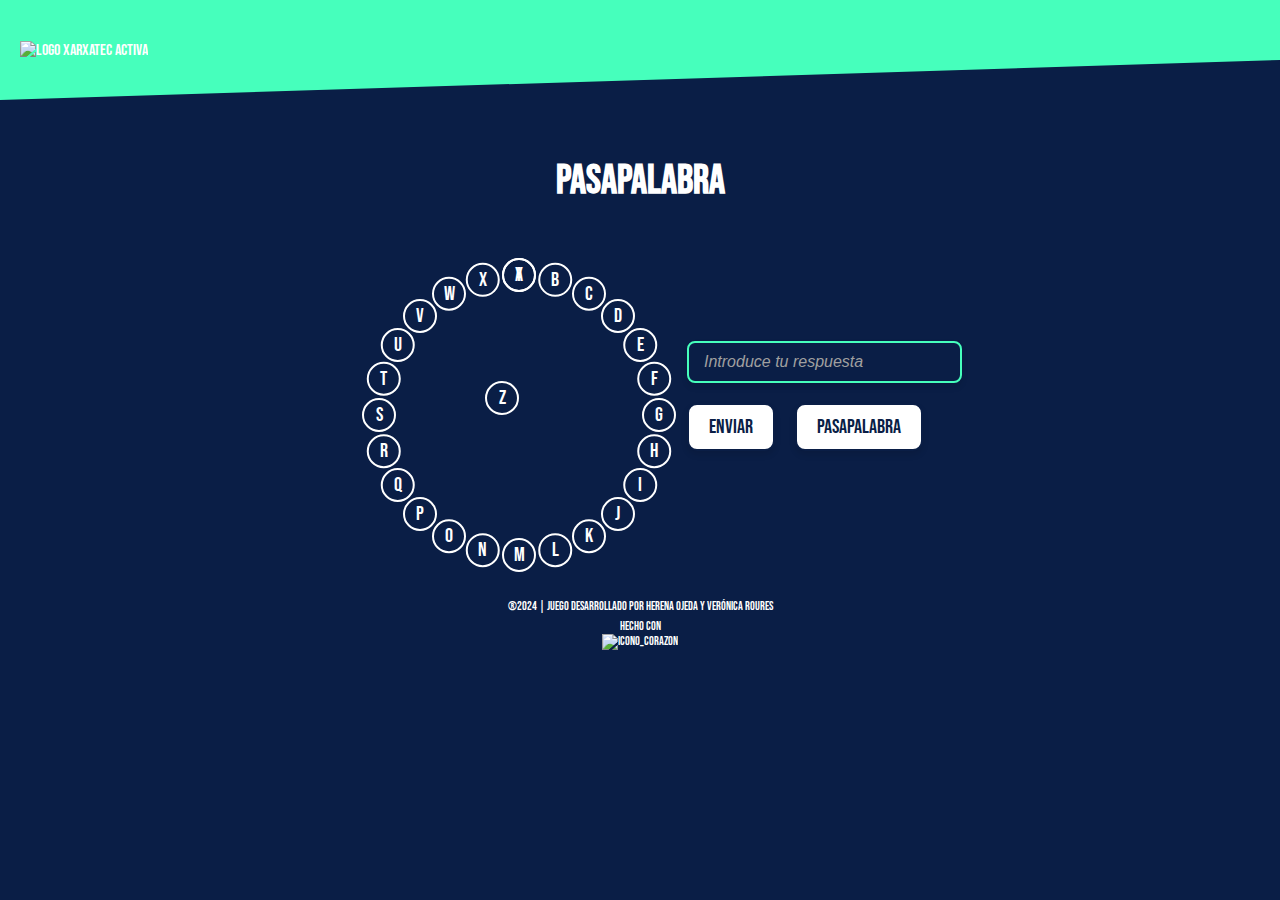
==== index2.html @ 15e7dbcb "Add files via upload" ====
<!DOCTYPE html>
<html lang="es">
<head>
    <meta charset="UTF-8">
    <meta name="viewport" content="width=device-width, initial-scale=1.0">
    <link href="https://fonts.googleapis.com/css2?family=Bebas+Neue&display=swap" rel="stylesheet">
    <link rel="stylesheet" href="style.css">
    <script src="script.js" async></script>
    <title>Juego Pasapalabra Xarxatec</title>
</head>
<body>
    <header>
        <div>
            <img src="public/img/Logo_Xarxatec.svg" alt="Logo Xarxatec Activa" class="logo">
        </div>
    </header>
    <div class="titulo">
        <h1>Pasapalabra</h1>
    </div>
    <section id="area-juego">
        <ul class="circulo">
            <li class="letra">A</li>
            <li class="letra">B</li>
            <li class="letra">C</li>
            <li class="letra">D</li>
            <li class="letra">E</li>
            <li class="letra">F</li>
            <li class="letra">G</li>
            <li class="letra">H</li>
            <li class="letra">I</li>
            <li class="letra">J</li>
            <li class="letra">K</li>
            <li class="letra">L</li>
            <li class="letra">M</li>
            <li class="letra">N</li>
            <li class="letra">O</li>
            <li class="letra">P</li>
            <li class="letra">Q</li>
            <li class="letra">R</li>
            <li class="letra">S</li>
            <li class="letra">T</li>
            <li class="letra">U</li>
            <li class="letra">V</li>
            <li class="letra">W</li>
            <li class="letra">X</li>
            <li class="letra">Y</li>
            <li class="letra">Z</li>
        </ul>
            <div class="area-pregunta"> 
                <p id="pista"></p>
                <p id="pregunta"></p>
                <input id="respuesta" class="respuesta" type="text" placeholder="Introduce tu respuesta">
                <div class="botones">
                    <button class="button" id="enviar">Enviar</button>
                    <button class="button" id="pasapalabra">Pasapalabra</button>
                </div>
            </div>
        </section>

    <footer>
        <div id="pie-pagina">
            <p>®2024 | Juego desarrollado por Herena Ojeda y Verónica Roures</p>
            <p>Hecho con <br><img src="public/img/Icono_corazon.svg" alt="Icono_corazon" class="icono-corazon"></p>
        </div>
    </footer>
</body>
</html>
---- style.css ----
body {
    margin:0;
    padding:0;
    font-family:'bebas neue', sans-serif;
    color:#ffffff;
    background-color: #0A1E46;
}

header {
    display: flex;
    justify-content: left;
    align-items: center;
    padding-left: 20px;
    background-color: #46ffbc;
    height: 100px;
    position: relative;
    clip-path: polygon(0 0, 100% 0, 100% 60%, 0 100%);
}

h1 {
    font-size: 40px;
    text-transform: uppercase;
    text-align:center;
    padding-top: 30px;
}

h2 {
    font-size:30px;
}

#contenedor-instrucciones {
    width: 600px; 
    margin: 0 auto;
    font-family: 'Segoe UI', Tahoma, Geneva, Verdana, sans-serif;
    text-align:center;
}

.link-boton {
    text-decoration: none;
    display: flex;
    justify-content: center;
    align-items: center;    
}

.button {
    font-family: 'Bebas Neue', sans-serif;
    font-size: 20px;
    color: #0A1E46;
    background-color: white;
    border: 2px solid #0A1E46;
    border-radius: 10px;
    padding: 10px 20px;
    cursor: pointer; 
    transition: all 0.3s ease; 
    display: block;
    margin: 20px 0px;
    box-shadow: 0px 4px 6px rgba(0, 0, 0, 0.1);
}

.button:hover {
    background-color: #46ffbc;
    color: #073174; 
    transform: scale(1.05); 
    box-shadow: 0px 6px 8px rgba(0, 0, 0, 0.2); 
}

.button:active {
    background-color: #073174; 
    transform: scale(0.98); 
    box-shadow: 0px 2px 4px rgba(0, 0, 0, 0.1);
}

.botones {
    display: flex;               
    justify-content: flex-start; 
    gap: 20px;
    margin:0px;
    padding:0px;                   
}


footer {
    background-color:#0A1E46;
    height: 50px;
    justify-content: center;
    padding-top: 30px;
    text-align: center;
}

footer p {
    margin: 5px 0;
    text-align:center;
    font-size: 12px;
    color: white;
}

.icono-corazon {
    text-align: center;
    width: 15px; 
    height: 15px;
}

#area-juego{
    display: flex;
    justify-content: space-between;
    align-items: center;
    width: 45%;
    margin: 0 auto;
}

.circulo {
    width:300px;
    height: 300px;
    border-radius: 50%;
    list-style: none;
    padding: 0;
    position: relative;
    
}

.area-respuesta {
    width:300px;
    height: 300px;
    position: relative;
    padding-top:80px;
}

.letra {
    color:white;
}

.respuesta {
    width: 100%;
    max-width: 400px;  
    padding: 10px 15px; 
    font-size: 16px;  
    border: 2px solid #46ffbc;  
    border-radius: 8px;  
    background-color: #0A1E46;  
    color: #ffffff;  
    box-shadow: 0 4px 6px rgba(0, 0, 0, 0.1);  
    transition: all 0.3s ease; 
}

.respuesta::placeholder {
    color: #a0a0a0;  
    font-style: italic;  
}

.respuesta:focus {
    border-color: #ffffff; 
    box-shadow: 0 4px 8px rgba(70, 255, 188, 0.5);  
    outline: none;  
    background-color: #073174;  
}
.circulo .letra {
    position: absolute;
    top:50%;
    left:50%;
    transform-origin: 0 0;
    transform: translate(-50%, -50%);
    font-size: 20px;
    color: white;
    width: 30px;  
    height: 30px;
    border: 2px solid white; 
    border-radius: 50%; 
    display: flex;
    justify-content: center;
    align-items: center;
}
.circulo .letra:nth-child(1)  { transform: rotate(-90deg) translate(140px) rotate(90deg); }
.circulo .letra:nth-child(2)  { transform: rotate(-75deg) translate(140px) rotate(75deg); }
.circulo .letra:nth-child(3)  { transform: rotate(-60deg) translate(140px) rotate(60deg); }
.circulo .letra:nth-child(4)  { transform: rotate(-45deg) translate(140px) rotate(45deg); }
.circulo .letra:nth-child(5)  { transform: rotate(-30deg) translate(140px) rotate(30deg); }
.circulo .letra:nth-child(6)  { transform: rotate(-15deg) translate(140px) rotate(15deg); }
.circulo .letra:nth-child(7)  { transform: rotate(0deg) translate(140px) rotate(0deg); }
.circulo .letra:nth-child(8)  { transform: rotate(15deg) translate(140px) rotate(-15deg); }
.circulo .letra:nth-child(9)  { transform: rotate(30deg) translate(140px) rotate(-30deg); }
.circulo .letra:nth-child(10) { transform: rotate(45deg) translate(140px) rotate(-45deg); }
.circulo .letra:nth-child(11) { transform: rotate(60deg) translate(140px) rotate(-60deg); }
.circulo .letra:nth-child(12) { transform: rotate(75deg) translate(140px) rotate(-75deg); }
.circulo .letra:nth-child(13) { transform: rotate(90deg) translate(140px) rotate(-90deg); }
.circulo .letra:nth-child(14) { transform: rotate(105deg) translate(140px) rotate(-105deg); }
.circulo .letra:nth-child(15) { transform: rotate(120deg) translate(140px) rotate(-120deg); }
.circulo .letra:nth-child(16) { transform: rotate(135deg) translate(140px) rotate(-135deg); }
.circulo .letra:nth-child(17) { transform: rotate(150deg) translate(140px) rotate(-150deg); }
.circulo .letra:nth-child(18) { transform: rotate(165deg) translate(140px) rotate(-165deg); }
.circulo .letra:nth-child(19) { transform: rotate(180deg) translate(140px) rotate(-180deg); }
.circulo .letra:nth-child(20) { transform: rotate(195deg) translate(140px) rotate(-195deg); }
.circulo .letra:nth-child(21) { transform: rotate(210deg) translate(140px) rotate(-210deg); }
.circulo .letra:nth-child(22) { transform: rotate(225deg) translate(140px) rotate(-225deg); }
.circulo .letra:nth-child(23) { transform: rotate(240deg) translate(140px) rotate(-240deg); }
.circulo .letra:nth-child(24) { transform: rotate(255deg) translate(140px) rotate(-255deg); }
.circulo .letra:nth-child(25) { transform: rotate(270deg) translate(140px) rotate(-270deg); }

.letra-actual{
    background-color: orange;
    color: white;
}

.acierto{
    background-color: green;
    color: white;
}
.fallo{
    background-color:red;
    color: white;
}
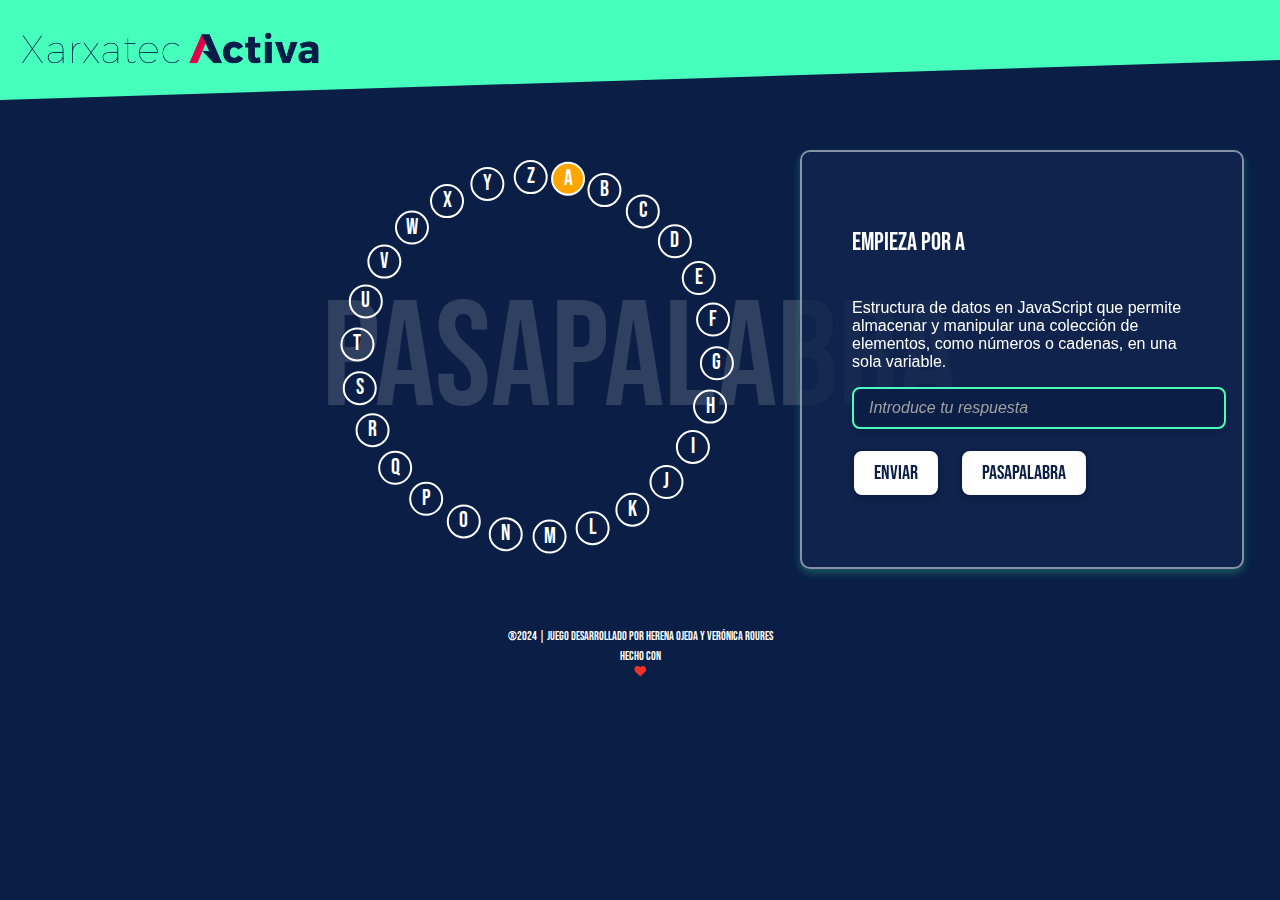
==== commit f3243661: "avances diseño + responsive" ====
--- a/index2.html
+++ b/index2.html
@@ -1,67 +1,68 @@
-<!DOCTYPE html>
-<html lang="es">
-<head>
-    <meta charset="UTF-8">
-    <meta name="viewport" content="width=device-width, initial-scale=1.0">
-    <link href="https://fonts.googleapis.com/css2?family=Bebas+Neue&display=swap" rel="stylesheet">
-    <link rel="stylesheet" href="style.css">
-    <script src="script.js" async></script>
-    <title>Juego Pasapalabra Xarxatec</title>
-</head>
-<body>
-    <header>
-        <div>
-            <img src="public/img/Logo_Xarxatec.svg" alt="Logo Xarxatec Activa" class="logo">
-        </div>
-    </header>
-    <div class="titulo">
-        <h1>Pasapalabra</h1>
-    </div>
-    <section id="area-juego">
-        <ul class="circulo">
-            <li class="letra">A</li>
-            <li class="letra">B</li>
-            <li class="letra">C</li>
-            <li class="letra">D</li>
-            <li class="letra">E</li>
-            <li class="letra">F</li>
-            <li class="letra">G</li>
-            <li class="letra">H</li>
-            <li class="letra">I</li>
-            <li class="letra">J</li>
-            <li class="letra">K</li>
-            <li class="letra">L</li>
-            <li class="letra">M</li>
-            <li class="letra">N</li>
-            <li class="letra">O</li>
-            <li class="letra">P</li>
-            <li class="letra">Q</li>
-            <li class="letra">R</li>
-            <li class="letra">S</li>
-            <li class="letra">T</li>
-            <li class="letra">U</li>
-            <li class="letra">V</li>
-            <li class="letra">W</li>
-            <li class="letra">X</li>
-            <li class="letra">Y</li>
-            <li class="letra">Z</li>
-        </ul>
-            <div class="area-pregunta"> 
-                <p id="pista"></p>
-                <p id="pregunta"></p>
-                <input id="respuesta" class="respuesta" type="text" placeholder="Introduce tu respuesta">
-                <div class="botones">
-                    <button class="button" id="enviar">Enviar</button>
-                    <button class="button" id="pasapalabra">Pasapalabra</button>
-                </div>
-            </div>
-        </section>
-
-    <footer>
-        <div id="pie-pagina">
-            <p>®2024 | Juego desarrollado por Herena Ojeda y Verónica Roures</p>
-            <p>Hecho con <br><img src="public/img/Icono_corazon.svg" alt="Icono_corazon" class="icono-corazon"></p>
-        </div>
-    </footer>
-</body>
-</html>
+<!DOCTYPE html>
+<html lang="es">
+<head>
+    <meta charset="UTF-8">
+    <meta name="viewport" content="width=device-width, initial-scale=1.0">
+    <link href="https://fonts.googleapis.com/css2?family=Bebas+Neue&display=swap" rel="stylesheet">
+    <link rel="stylesheet" href="style.css">
+    <script src="script.js" async></script>
+    <title>Juego Pasapalabra Xarxatec</title>
+</head>
+<body>
+    <header>
+        <div>
+            <img src="public/img/Logo_Xarxatec.svg" alt="Logo Xarxatec Activa" class="logo">
+        </div>
+    </header>
+    <section id="area-juego">
+        <div class="area-circulo">
+            <ul class="circulo">
+                <li id="A" class="letra">A</li>
+                <li id="B" class="letra">B</li>
+                <li id="C" class="letra">C</li>
+                <li id="D" class="letra">D</li>
+                <li id="E" class="letra">E</li>
+                <li id="F" class="letra">F</li>
+                <li id="G" class="letra">G</li>
+                <li id="H" class="letra">H</li>
+                <li id="I" class="letra">I</li>
+                <li id="J" class="letra">J</li>
+                <li id="K" class="letra">K</li>
+                <li id="L" class="letra">L</li>
+                <li id="M" class="letra">M</li>
+                <li id="N" class="letra">N</li>
+                <li id="O" class="letra">O</li>
+                <li id="P" class="letra">P</li>
+                <li id="Q" class="letra">Q</li>
+                <li id="R" class="letra">R</li>
+                <li id="S" class="letra">S</li>
+                <li id="T" class="letra">T</li>
+                <li id="U" class="letra">U</li>
+                <li id="V" class="letra">V</li>
+                <li id="W" class="letra">W</li>
+                <li id="X" class="letra">X</li>
+                <li id="Y" class="letra">Y</li>
+                <li id="Z" class="letra">Z</li>
+            </ul>
+        </div>
+        <div class="area-pregunta-respuesta">
+            <div class="area-pregunta"> 
+                <p class="texto-inicial" id="pista"></p>
+                <p class="texto-inicial" id="pregunta"></p>
+                <input id="respuesta" class="respuesta" type="text" placeholder="Introduce tu respuesta">
+                <div class="botones">
+                    <button class="button" id="enviar">Enviar</button>
+                    <button class="button" id="pasapalabra">Pasapalabra</button>
+                </div>
+            </div>
+        </div>
+    </section>
+
+    <footer>
+        <div id="pie-pagina">
+            <p>®2024 | Juego desarrollado por Herena Ojeda y Verónica Roures</p>
+            <p>Hecho con <br><img src="public/img/Icono_corazon.svg" alt="Icono_corazon" class="icono-corazon"></p>
+        </div>
+    </footer>
+</body>
+</html>
--- a/style.css
+++ b/style.css
@@ -1,210 +1,362 @@
-body {
-    margin:0;
-    padding:0;
-    font-family:'bebas neue', sans-serif;
-    color:#ffffff;
-    background-color: #0A1E46;
-}
-
-header {
-    display: flex;
-    justify-content: left;
-    align-items: center;
-    padding-left: 20px;
-    background-color: #46ffbc;
-    height: 100px;
-    position: relative;
-    clip-path: polygon(0 0, 100% 0, 100% 60%, 0 100%);
-}
-
-h1 {
-    font-size: 40px;
-    text-transform: uppercase;
-    text-align:center;
-    padding-top: 30px;
-}
-
-h2 {
-    font-size:30px;
-}
-
-#contenedor-instrucciones {
-    width: 600px; 
-    margin: 0 auto;
-    font-family: 'Segoe UI', Tahoma, Geneva, Verdana, sans-serif;
-    text-align:center;
-}
-
-.link-boton {
-    text-decoration: none;
-    display: flex;
-    justify-content: center;
-    align-items: center;    
-}
-
-.button {
-    font-family: 'Bebas Neue', sans-serif;
-    font-size: 20px;
-    color: #0A1E46;
-    background-color: white;
-    border: 2px solid #0A1E46;
-    border-radius: 10px;
-    padding: 10px 20px;
-    cursor: pointer; 
-    transition: all 0.3s ease; 
-    display: block;
-    margin: 20px 0px;
-    box-shadow: 0px 4px 6px rgba(0, 0, 0, 0.1);
-}
-
-.button:hover {
-    background-color: #46ffbc;
-    color: #073174; 
-    transform: scale(1.05); 
-    box-shadow: 0px 6px 8px rgba(0, 0, 0, 0.2); 
-}
-
-.button:active {
-    background-color: #073174; 
-    transform: scale(0.98); 
-    box-shadow: 0px 2px 4px rgba(0, 0, 0, 0.1);
-}
-
-.botones {
-    display: flex;               
-    justify-content: flex-start; 
-    gap: 20px;
-    margin:0px;
-    padding:0px;                   
-}
-
-
-footer {
-    background-color:#0A1E46;
-    height: 50px;
-    justify-content: center;
-    padding-top: 30px;
-    text-align: center;
-}
-
-footer p {
-    margin: 5px 0;
-    text-align:center;
-    font-size: 12px;
-    color: white;
-}
-
-.icono-corazon {
-    text-align: center;
-    width: 15px; 
-    height: 15px;
-}
-
-#area-juego{
-    display: flex;
-    justify-content: space-between;
-    align-items: center;
-    width: 45%;
-    margin: 0 auto;
-}
-
-.circulo {
-    width:300px;
-    height: 300px;
-    border-radius: 50%;
-    list-style: none;
-    padding: 0;
-    position: relative;
-    
-}
-
-.area-respuesta {
-    width:300px;
-    height: 300px;
-    position: relative;
-    padding-top:80px;
-}
-
-.letra {
-    color:white;
-}
-
-.respuesta {
-    width: 100%;
-    max-width: 400px;  
-    padding: 10px 15px; 
-    font-size: 16px;  
-    border: 2px solid #46ffbc;  
-    border-radius: 8px;  
-    background-color: #0A1E46;  
-    color: #ffffff;  
-    box-shadow: 0 4px 6px rgba(0, 0, 0, 0.1);  
-    transition: all 0.3s ease; 
-}
-
-.respuesta::placeholder {
-    color: #a0a0a0;  
-    font-style: italic;  
-}
-
-.respuesta:focus {
-    border-color: #ffffff; 
-    box-shadow: 0 4px 8px rgba(70, 255, 188, 0.5);  
-    outline: none;  
-    background-color: #073174;  
-}
-.circulo .letra {
-    position: absolute;
-    top:50%;
-    left:50%;
-    transform-origin: 0 0;
-    transform: translate(-50%, -50%);
-    font-size: 20px;
-    color: white;
-    width: 30px;  
-    height: 30px;
-    border: 2px solid white; 
-    border-radius: 50%; 
-    display: flex;
-    justify-content: center;
-    align-items: center;
-}
-.circulo .letra:nth-child(1)  { transform: rotate(-90deg) translate(140px) rotate(90deg); }
-.circulo .letra:nth-child(2)  { transform: rotate(-75deg) translate(140px) rotate(75deg); }
-.circulo .letra:nth-child(3)  { transform: rotate(-60deg) translate(140px) rotate(60deg); }
-.circulo .letra:nth-child(4)  { transform: rotate(-45deg) translate(140px) rotate(45deg); }
-.circulo .letra:nth-child(5)  { transform: rotate(-30deg) translate(140px) rotate(30deg); }
-.circulo .letra:nth-child(6)  { transform: rotate(-15deg) translate(140px) rotate(15deg); }
-.circulo .letra:nth-child(7)  { transform: rotate(0deg) translate(140px) rotate(0deg); }
-.circulo .letra:nth-child(8)  { transform: rotate(15deg) translate(140px) rotate(-15deg); }
-.circulo .letra:nth-child(9)  { transform: rotate(30deg) translate(140px) rotate(-30deg); }
-.circulo .letra:nth-child(10) { transform: rotate(45deg) translate(140px) rotate(-45deg); }
-.circulo .letra:nth-child(11) { transform: rotate(60deg) translate(140px) rotate(-60deg); }
-.circulo .letra:nth-child(12) { transform: rotate(75deg) translate(140px) rotate(-75deg); }
-.circulo .letra:nth-child(13) { transform: rotate(90deg) translate(140px) rotate(-90deg); }
-.circulo .letra:nth-child(14) { transform: rotate(105deg) translate(140px) rotate(-105deg); }
-.circulo .letra:nth-child(15) { transform: rotate(120deg) translate(140px) rotate(-120deg); }
-.circulo .letra:nth-child(16) { transform: rotate(135deg) translate(140px) rotate(-135deg); }
-.circulo .letra:nth-child(17) { transform: rotate(150deg) translate(140px) rotate(-150deg); }
-.circulo .letra:nth-child(18) { transform: rotate(165deg) translate(140px) rotate(-165deg); }
-.circulo .letra:nth-child(19) { transform: rotate(180deg) translate(140px) rotate(-180deg); }
-.circulo .letra:nth-child(20) { transform: rotate(195deg) translate(140px) rotate(-195deg); }
-.circulo .letra:nth-child(21) { transform: rotate(210deg) translate(140px) rotate(-210deg); }
-.circulo .letra:nth-child(22) { transform: rotate(225deg) translate(140px) rotate(-225deg); }
-.circulo .letra:nth-child(23) { transform: rotate(240deg) translate(140px) rotate(-240deg); }
-.circulo .letra:nth-child(24) { transform: rotate(255deg) translate(140px) rotate(-255deg); }
-.circulo .letra:nth-child(25) { transform: rotate(270deg) translate(140px) rotate(-270deg); }
-
-.letra-actual{
-    background-color: orange;
-    color: white;
-}
-
-.acierto{
-    background-color: green;
-    color: white;
-}
-.fallo{
-    background-color:red;
-    color: white;
-}+body {
+    margin:0;
+    padding:0;
+    font-family:'bebas neue', sans-serif;
+    color:#ffffff;
+    background-color: #0A1E46;
+}
+
+header {
+    display: flex;
+    justify-content: left;
+    align-items: center;
+    padding-left: 20px;
+    background-color: #46ffbc;
+    height: 100px;
+    position: relative;
+    clip-path: polygon(0 0, 100% 0, 100% 60%, 0 100%);
+}
+
+h1 {
+    font-size: 40px;
+    text-transform: uppercase;
+    text-align:center;
+    padding-top: 30px;
+}
+
+h2 {
+    font-size:30px;
+}
+
+#contenedor-instrucciones {
+    max-width: 600px; 
+    margin: 0 auto;
+    font-family: 'Segoe UI', Tahoma, Geneva, Verdana, sans-serif;
+    text-align:center;
+}
+
+.link-boton {
+    text-decoration: none;
+    display: flex;
+    justify-content: center;
+    align-items: center;    
+}
+
+.button {
+    font-family: 'Bebas Neue', sans-serif;
+    font-size: 20px;
+    color: #0A1E46;
+    background-color: white;
+    border: 2px solid #0A1E46;
+    border-radius: 10px;
+    padding: 10px 20px;
+    cursor: pointer; 
+    transition: all 0.3s ease; 
+    display: block;
+    margin: 20px 0px;
+    box-shadow: 0px 4px 6px rgba(0, 0, 0, 0.1);
+}
+
+.button:hover {
+    background-color: #46ffbc;
+    color: #073174; 
+    transform: scale(1.05); 
+    box-shadow: 0px 6px 8px rgba(0, 0, 0, 0.2); 
+}
+
+.button:active {
+    background-color: #073174; 
+    transform: scale(0.98); 
+    box-shadow: 0px 2px 4px rgba(0, 0, 0, 0.1);
+}
+
+.botones {
+    display: flex;               
+    justify-content: flex-start; 
+    gap: 20px;
+    margin:0px;
+    padding:0px;                   
+}
+
+
+footer {
+    background-color:#0A1E46;
+    height: 50px;
+    justify-content: center;
+    padding-top: 5px;
+    text-align: center;
+}
+
+footer p {
+    margin: 5px 0;
+    text-align:center;
+    font-size: 12px;
+    color: white;
+}
+
+.icono-corazon {
+    text-align: center;
+    width: 15px; 
+    height: 15px;
+}
+
+#area-juego{
+    position: relative;
+    z-index: 1;
+    display: flex;
+    justify-content: flex-start;
+    justify-content: space-between;
+    align-items: center;
+    width: 50%;
+    margin: 0 auto;
+}
+
+#area-juego::before {
+    content: "PASAPALABRA";
+    position: absolute;
+    top: 50%;
+    left: 50%;
+    transform: translate(-50%, -50%);
+    font-family: 'Bebas Neue', sans-serif;
+    font-size: 150px;
+    color: rgba(200, 200, 200, 0.2); /* Color claro y medio transparente */
+    z-index: 0;
+    white-space: nowrap;
+    pointer-events: none;
+}
+
+.circulo {
+    width:400px ;
+    height:400px ;
+    border-radius: 50%;
+    list-style: none;
+    padding: 0;
+    position:relative;
+    margin-right: 30px;   
+}
+
+.area-pregunta-respuesta {
+    display: flex;
+    flex-direction: column; 
+    justify-content: flex-start;
+    align-items: flex-start; /* Alinea los elementos a la izquierda */
+    width: 100%;  
+    padding: 50px;
+    position: relative;
+}
+
+.area-pregunta {
+    display: flex;
+    flex-direction: column;
+    justify-content: left;
+    align-items: left;
+    width: 100%;
+    max-width: 400px;
+    margin: 0 auto;
+    padding: 50px;
+    background-color: rgba(16, 36, 78, 0.8); /* Fondo con opacidad */
+    color: white;
+    border-radius: 10px;
+    border: 2px solid rgba(255, 255, 255, 0.5); 
+    box-shadow: 0 4px 12px rgba(0, 0, 0, 0.1), 0 4px 8px rgba(70, 255, 188, 0.3); 
+    backdrop-filter: blur(0px); 
+    position: relative;
+}
+
+.letra {
+    color:white;
+}
+
+.respuesta {
+    width: 100%;
+    max-width: 400px;  
+    padding: 10px 15px; 
+    font-size: 16px;  
+    border: 2px solid #46ffbc;  
+    border-radius: 8px;  
+    background-color: #0A1E46;  
+    color: #ffffff;  
+    box-shadow: 0 4px 6px rgba(0, 0, 0, 0.1);  
+    transition: all 0.3s ease; 
+}
+
+.respuesta::placeholder {
+    color: #a0a0a0;  
+    font-style: italic;  
+}
+
+.respuesta:focus {
+    border-color: #ffffff; 
+    box-shadow: 0 4px 8px rgba(70, 255, 188, 0.5);  
+    outline: none;  
+    background-color: #073174;  
+}
+.circulo .letra {
+    position: absolute;
+    top:45%;
+    left:50%;
+    transform-origin: 0 0;
+    transform: translate(-50%, -50%);
+    font-size: 22px;
+    color: white;
+    width: 30px;  
+    height: 30px;
+    border: 2px solid white; 
+    border-radius: 50%; 
+    display: flex;
+    justify-content: center;
+    align-items: center;
+}
+.circulo .letra:nth-child(1)  { transform: rotate(-82deg) translate(180px) rotate(82deg); }
+.circulo .letra:nth-child(2)  { transform: rotate(-68deg) translate(180px) rotate(68deg); }
+.circulo .letra:nth-child(3)  { transform: rotate(-54deg) translate(180px) rotate(54deg); }
+.circulo .letra:nth-child(4)  { transform: rotate(-40deg) translate(180px) rotate(40deg); }
+.circulo .letra:nth-child(5)  { transform: rotate(-26deg) translate(180px) rotate(26deg); }
+.circulo .letra:nth-child(6)  { transform: rotate(-12deg) translate(180px) rotate(12deg); }
+.circulo .letra:nth-child(7)  { transform: rotate(2deg) translate(180px) rotate(-2deg); }
+.circulo .letra:nth-child(8)  { transform: rotate(16deg) translate(180px) rotate(-16deg); }
+.circulo .letra:nth-child(9)  { transform: rotate(30deg) translate(180px) rotate(-30deg); }
+.circulo .letra:nth-child(10) { transform: rotate(44deg) translate(180px) rotate(-44deg); }
+.circulo .letra:nth-child(11) { transform: rotate(58deg) translate(180px) rotate(-58deg); }
+.circulo .letra:nth-child(12) { transform: rotate(72deg) translate(180px) rotate(-72deg); }
+.circulo .letra:nth-child(13) { transform: rotate(86deg) translate(180px) rotate(-86deg); }
+.circulo .letra:nth-child(14) { transform: rotate(100deg) translate(180px) rotate(-100deg); }
+.circulo .letra:nth-child(15) { transform: rotate(114deg) translate(180px) rotate(-114deg); }
+.circulo .letra:nth-child(16) { transform: rotate(128deg) translate(180px) rotate(-128deg); }
+.circulo .letra:nth-child(17) { transform: rotate(142deg) translate(180px) rotate(-142deg); }
+.circulo .letra:nth-child(18) { transform: rotate(156deg) translate(180px) rotate(-156deg); }
+.circulo .letra:nth-child(19) { transform: rotate(170deg) translate(180px) rotate(-170deg); }
+.circulo .letra:nth-child(20) { transform: rotate(184deg) translate(180px) rotate(-184deg); }
+.circulo .letra:nth-child(21) { transform: rotate(198deg) translate(180px) rotate(-198deg); }
+.circulo .letra:nth-child(22) { transform: rotate(212deg) translate(180px) rotate(-212deg); }
+.circulo .letra:nth-child(23) { transform: rotate(226deg) translate(180px) rotate(-226deg); }
+.circulo .letra:nth-child(24) { transform: rotate(240deg) translate(180px) rotate(-240deg); }
+.circulo .letra:nth-child(25) { transform: rotate(254deg) translate(180px) rotate(-254deg); }
+.circulo .letra:nth-child(26) { transform: rotate(268deg) translate(180px) rotate(-268deg); }
+
+
+.letra-actual{
+    background-color: orange;
+    color: white;
+}
+
+.acierto{
+    background-color: green;
+    color: white;
+}
+.fallo{
+    background-color:red;
+    color: white;
+}
+
+#A {
+    margin-left: 6px;  /* Añade espacio después de la A */
+}
+
+#Z {
+    margin-right: 8px;  /* Añade espacio antes de la Z */
+}
+
+#pista {
+font-size: 25px;
+}
+
+#pregunta {
+    font-family: 'Segoe UI', Tahoma, Geneva, Verdana, sans-serif;
+}
+
+@media (max-width: 480px) {
+    header {
+        height: 100px;
+        padding-left: 30px;
+    }
+
+    h1 {
+        font-size: 24px;
+        padding-top: 15px;
+    }
+
+    #area-juego {
+        width: 95%;
+        flex-direction: column;
+        align-items: center;
+        margin: 0;
+        margin-bottom: 20px;
+
+    }
+
+    .circulo {
+        width: 220px; 
+        height: 220px; 
+        margin:0px;
+        padding:30px;
+
+    }
+
+    .circulo .letra {
+        font-size: 16px; 
+        width: 25px;
+        height: 25px;    
+        border: 2px solid white; 
+    }
+
+.circulo .letra:nth-child(1)  { transform: rotate(-82deg) translate(130px) rotate(82deg); }
+.circulo .letra:nth-child(2)  { transform: rotate(-68deg) translate(130px) rotate(68deg); }
+.circulo .letra:nth-child(3)  { transform: rotate(-54deg) translate(130px) rotate(54deg); }
+.circulo .letra:nth-child(4)  { transform: rotate(-40deg) translate(130px) rotate(40deg); }
+.circulo .letra:nth-child(5)  { transform: rotate(-26deg) translate(130px) rotate(26deg); }
+.circulo .letra:nth-child(6)  { transform: rotate(-12deg) translate(130px) rotate(12deg); }
+.circulo .letra:nth-child(7)  { transform: rotate(2deg) translate(130px) rotate(-2deg); }
+.circulo .letra:nth-child(8)  { transform: rotate(16deg) translate(130px) rotate(-16deg); }
+.circulo .letra:nth-child(9)  { transform: rotate(30deg) translate(130px) rotate(-30deg); }
+.circulo .letra:nth-child(10) { transform: rotate(44deg) translate(130px) rotate(-44deg); }
+.circulo .letra:nth-child(11) { transform: rotate(58deg) translate(130px) rotate(-58deg); }
+.circulo .letra:nth-child(12) { transform: rotate(72deg) translate(130px) rotate(-72deg); }
+.circulo .letra:nth-child(13) { transform: rotate(86deg) translate(130px) rotate(-86deg); }
+.circulo .letra:nth-child(14) { transform: rotate(100deg) translate(130px) rotate(-100deg); }
+.circulo .letra:nth-child(15) { transform: rotate(114deg) translate(130px) rotate(-114deg); }
+.circulo .letra:nth-child(16) { transform: rotate(128deg) translate(130px) rotate(-128deg); }
+.circulo .letra:nth-child(17) { transform: rotate(142deg) translate(130px) rotate(-142deg); }
+.circulo .letra:nth-child(18) { transform: rotate(156deg) translate(130px) rotate(-156deg); }
+.circulo .letra:nth-child(19) { transform: rotate(170deg) translate(130px) rotate(-170deg); }
+.circulo .letra:nth-child(20) { transform: rotate(184deg) translate(130px) rotate(-184deg); }
+.circulo .letra:nth-child(21) { transform: rotate(198deg) translate(130px) rotate(-198deg); }
+.circulo .letra:nth-child(22) { transform: rotate(212deg) translate(130px) rotate(-212deg); }
+.circulo .letra:nth-child(23) { transform: rotate(226deg) translate(130px) rotate(-226deg); }
+.circulo .letra:nth-child(24) { transform: rotate(240deg) translate(130px) rotate(-240deg); }
+.circulo .letra:nth-child(25) { transform: rotate(254deg) translate(130px) rotate(-254deg); }
+.circulo .letra:nth-child(26) { transform: rotate(268deg) translate(130px) rotate(-268deg); }
+
+    .area-pregunta-respuesta {
+        padding-top: 30px;
+        margin:0px;
+    }
+
+    .area-pregunta {
+        padding: 10px;
+        margin-bottom: 10px;
+    }
+
+    #pregunta {
+        font-size: 18px;
+        margin-bottom: 10px;
+    }
+
+    .respuesta {
+        font-size: 14px;
+        padding: 6px 10px;
+        width: 70%;
+        margin-bottom: 20px;
+    }
+
+    .button {
+        font-size: 16px;
+        padding: 12px 24px;
+        margin-bottom: 20px;
+    }
+
+    footer {
+        font-size: 12px;
+        padding: 0px;
+    }
+}
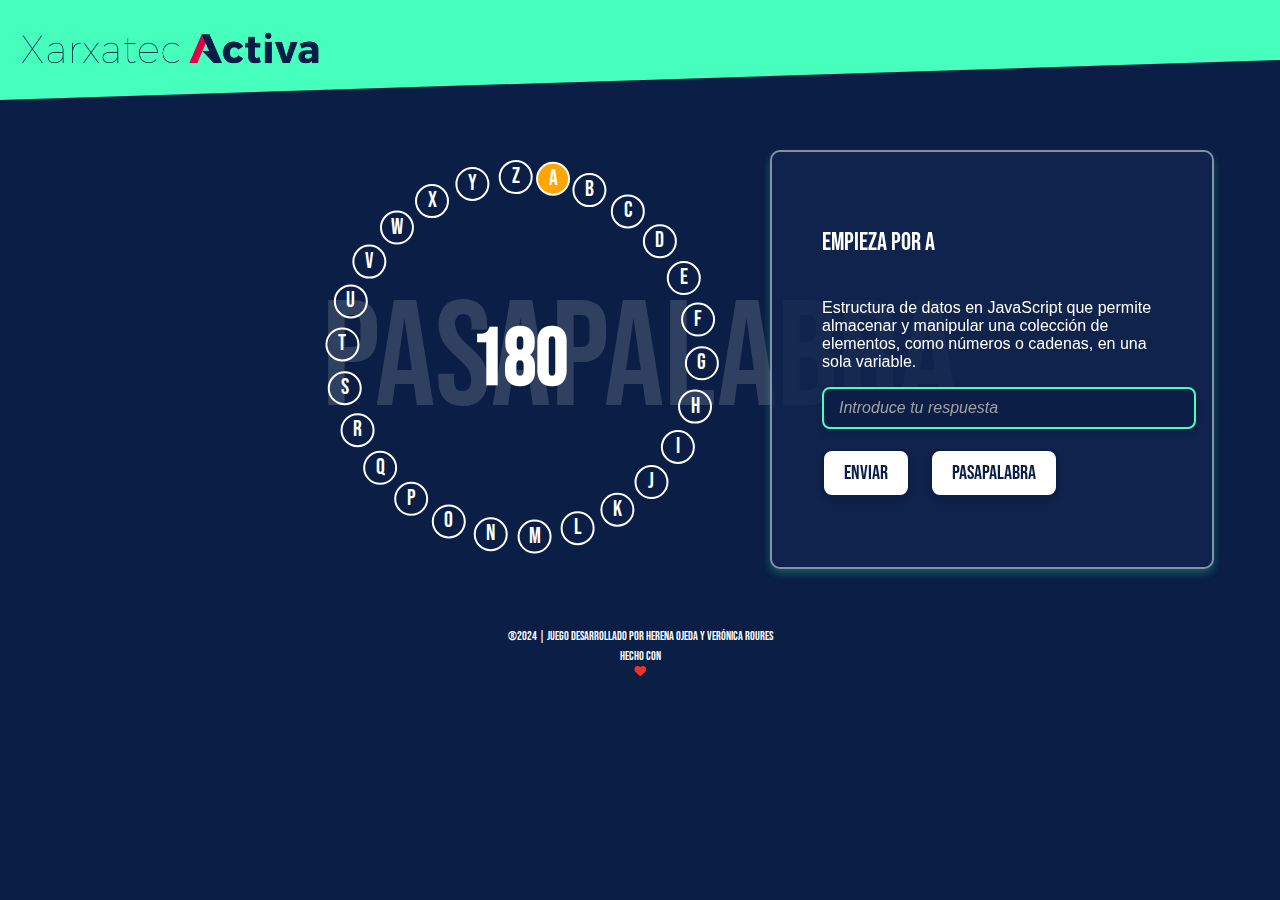
==== commit c0db5476: "nuevos cambios" ====
--- a/index2.html
+++ b/index2.html
@@ -16,6 +16,7 @@
     </header>
     <section id="area-juego">
         <div class="area-circulo">
+            <span id="tiempo">180</span>
             <ul class="circulo">
                 <li id="A" class="letra">A</li>
                 <li id="B" class="letra">B</li>
@@ -48,7 +49,7 @@
         <div class="area-pregunta-respuesta">
             <div class="area-pregunta"> 
                 <p class="texto-inicial" id="pista"></p>
-                <p class="texto-inicial" id="pregunta"></p>
+                <p class="texto-inicial contenedor-pregunta" id="pregunta"></p>    
                 <input id="respuesta" class="respuesta" type="text" placeholder="Introduce tu respuesta">
                 <div class="botones">
                     <button class="button" id="enviar">Enviar</button>
--- a/style.css
+++ b/style.css
@@ -26,6 +26,28 @@
 
 h2 {
     font-size:30px;
+}
+
+.container {
+    position: relative;
+    width: 400px;
+    height: 400px;
+    display: flex;
+    justify-content: center;
+    align-items: center;
+}
+
+#tiempo {
+    font-size: 50px;
+    font-weight: bold;
+    display: flex;
+    justify-content: center;
+    align-items: center;
+    position: absolute;
+    top: 50%;
+    left: 50%;
+    transform: translate(-50%, -50%);
+    z-index: 2; /* Para asegurarse de que esté por encima del contenido */
 }
 
 #contenedor-instrucciones {
@@ -125,6 +147,27 @@
     pointer-events: none;
 }
 
+.area-circulo {
+    position: relative;
+    width: 400px;
+    height: 400px;
+    display: flex;
+    justify-content: center;
+    align-items: center;
+    margin: 0 auto;
+}
+
+#tiempo {
+    font-size: 80px;
+    font-weight: bold;
+    position: absolute;
+    top: 50%;
+    left: 50%;
+    transform: translate(-50%, -50%);
+    z-index: 1;
+    color: white;
+}
+
 .circulo {
     width:400px ;
     height:400px ;
@@ -132,7 +175,9 @@
     list-style: none;
     padding: 0;
     position:relative;
-    margin-right: 30px;   
+    margin-right: 30px; 
+    justify-content: center;
+    align-items: center;  
 }
 
 .area-pregunta-respuesta {
@@ -162,7 +207,9 @@
     backdrop-filter: blur(0px); 
     position: relative;
 }
-
+.contenedor-respuesta {
+    min-height: 200px;
+}
 .letra {
     color:white;
 }
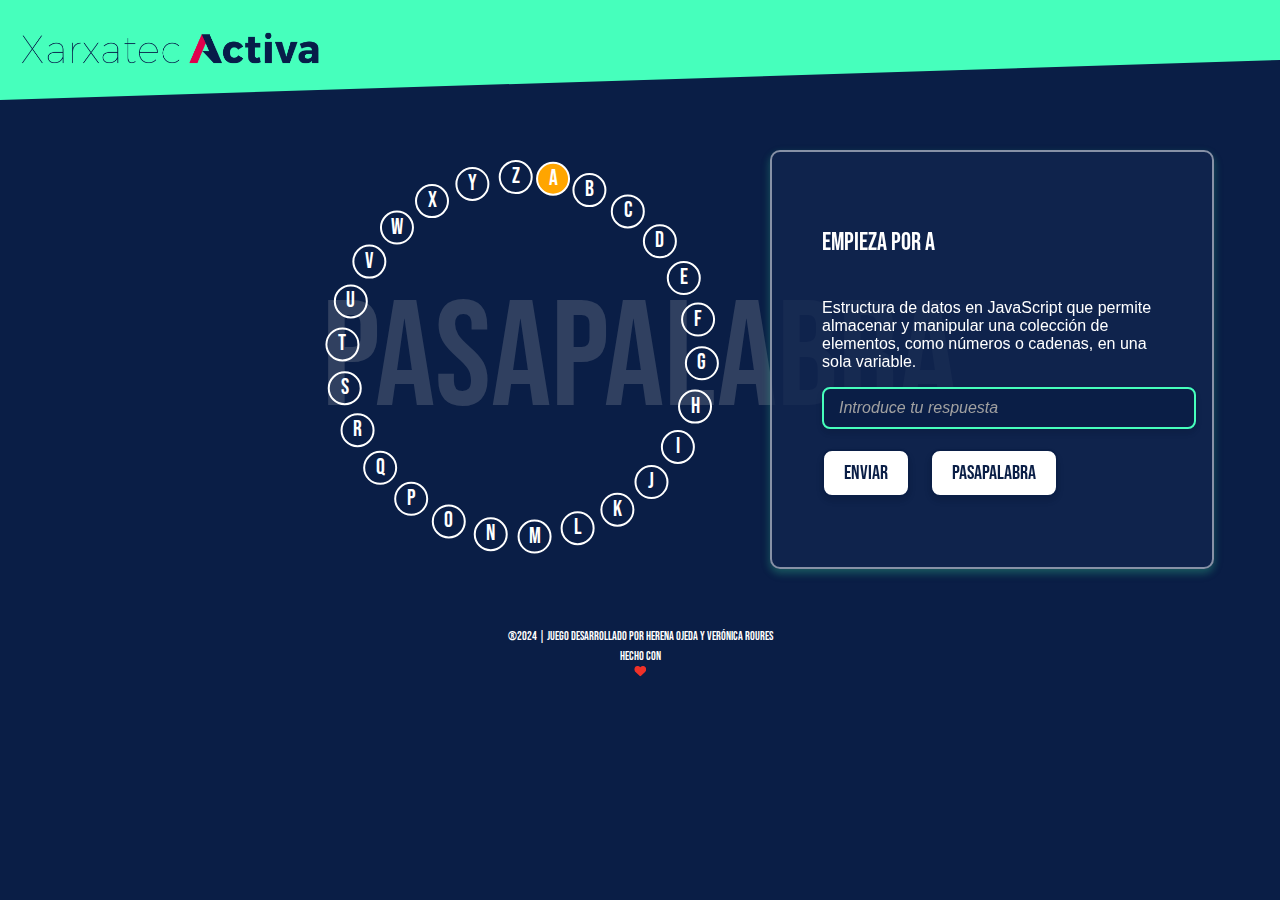
==== commit 3bbb72f2: "tiempo ya funciona" ====
--- a/index2.html
+++ b/index2.html
@@ -16,7 +16,7 @@
     </header>
     <section id="area-juego">
         <div class="area-circulo">
-            <span id="tiempo">180</span>
+            <span id="tiempo"></span>
             <ul class="circulo">
                 <li id="A" class="letra">A</li>
                 <li id="B" class="letra">B</li>
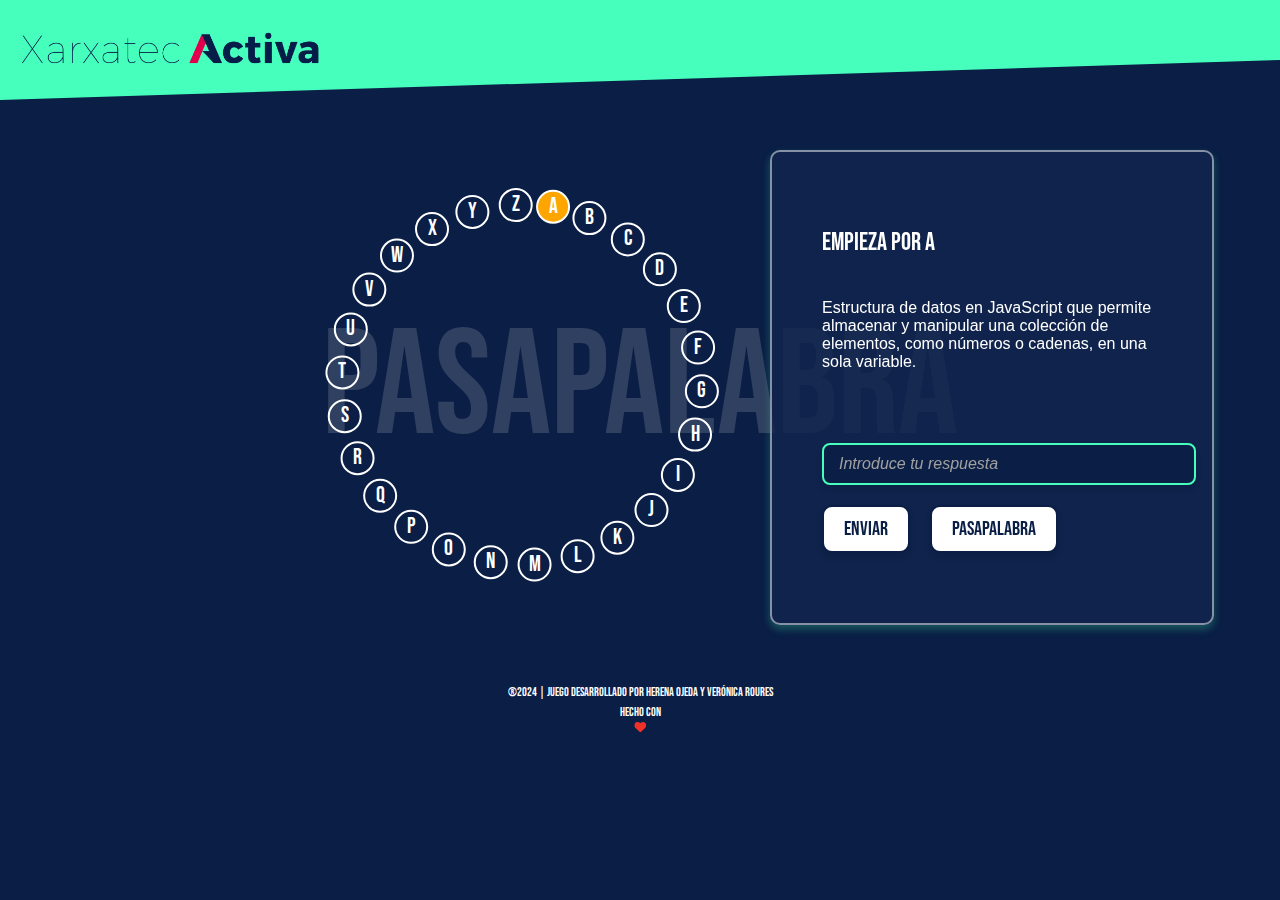
==== commit 07708ed1: "Definitivo con responsive" ====
--- a/index2.html
+++ b/index2.html
@@ -49,7 +49,9 @@
         <div class="area-pregunta-respuesta">
             <div class="area-pregunta"> 
                 <p class="texto-inicial" id="pista"></p>
-                <p class="texto-inicial contenedor-pregunta" id="pregunta"></p>    
+                <div class="contenedor-pregunta">
+                    <p class="texto-inicial" id="pregunta"></p>
+                </div>    
                 <input id="respuesta" class="respuesta" type="text" placeholder="Introduce tu respuesta">
                 <div class="botones">
                     <button class="button" id="enviar">Enviar</button>
--- a/style.css
+++ b/style.css
@@ -28,15 +28,6 @@
     font-size:30px;
 }
 
-.container {
-    position: relative;
-    width: 400px;
-    height: 400px;
-    display: flex;
-    justify-content: center;
-    align-items: center;
-}
-
 #tiempo {
     font-size: 50px;
     font-weight: bold;
@@ -47,7 +38,7 @@
     top: 50%;
     left: 50%;
     transform: translate(-50%, -50%);
-    z-index: 2; /* Para asegurarse de que esté por encima del contenido */
+    z-index: 2; 
 }
 
 #contenedor-instrucciones {
@@ -79,19 +70,6 @@
     box-shadow: 0px 4px 6px rgba(0, 0, 0, 0.1);
 }
 
-.button:hover {
-    background-color: #46ffbc;
-    color: #073174; 
-    transform: scale(1.05); 
-    box-shadow: 0px 6px 8px rgba(0, 0, 0, 0.2); 
-}
-
-.button:active {
-    background-color: #073174; 
-    transform: scale(0.98); 
-    box-shadow: 0px 2px 4px rgba(0, 0, 0, 0.1);
-}
-
 .botones {
     display: flex;               
     justify-content: flex-start; 
@@ -99,7 +77,6 @@
     margin:0px;
     padding:0px;                   
 }
-
 
 footer {
     background-color:#0A1E46;
@@ -141,7 +118,7 @@
     transform: translate(-50%, -50%);
     font-family: 'Bebas Neue', sans-serif;
     font-size: 150px;
-    color: rgba(200, 200, 200, 0.2); /* Color claro y medio transparente */
+    color: rgba(200, 200, 200, 0.2); 
     z-index: 0;
     white-space: nowrap;
     pointer-events: none;
@@ -184,7 +161,7 @@
     display: flex;
     flex-direction: column; 
     justify-content: flex-start;
-    align-items: flex-start; /* Alinea los elementos a la izquierda */
+    align-items: flex-start; 
     width: 100%;  
     padding: 50px;
     position: relative;
@@ -199,13 +176,18 @@
     max-width: 400px;
     margin: 0 auto;
     padding: 50px;
-    background-color: rgba(16, 36, 78, 0.8); /* Fondo con opacidad */
+    background-color: rgba(16, 36, 78, 0.8); 
     color: white;
     border-radius: 10px;
     border: 2px solid rgba(255, 255, 255, 0.5); 
     box-shadow: 0 4px 12px rgba(0, 0, 0, 0.1), 0 4px 8px rgba(70, 255, 188, 0.3); 
     backdrop-filter: blur(0px); 
     position: relative;
+}
+.contenedor-pregunta {
+    height: 150px;
+    padding-bottom:10px;
+
 }
 .contenedor-respuesta {
     min-height: 200px;
@@ -297,11 +279,11 @@
 }
 
 #A {
-    margin-left: 6px;  /* Añade espacio después de la A */
+    margin-left: 6px;  
 }
 
 #Z {
-    margin-right: 8px;  /* Añade espacio antes de la Z */
+    margin-right: 8px;  
 }
 
 #pista {
@@ -374,27 +356,28 @@
 .circulo .letra:nth-child(25) { transform: rotate(254deg) translate(130px) rotate(-254deg); }
 .circulo .letra:nth-child(26) { transform: rotate(268deg) translate(130px) rotate(-268deg); }
 
-    .area-pregunta-respuesta {
-        padding-top: 30px;
-        margin:0px;
-    }
-
-    .area-pregunta {
-        padding: 10px;
-        margin-bottom: 10px;
-    }
-
-    #pregunta {
+.area-pregunta-respuesta {
+    padding: 30px 20px;
+    margin:0px;
+    width:80%;
+}
+
+.area-pregunta {
+    padding: 20px;
+    margin-bottom: 10px;
+}
+
+#pregunta {
         font-size: 18px;
         margin-bottom: 10px;
     }
 
-    .respuesta {
+.respuesta {
         font-size: 14px;
         padding: 6px 10px;
         width: 70%;
         margin-bottom: 20px;
-    }
+}
 
     .button {
         font-size: 16px;
